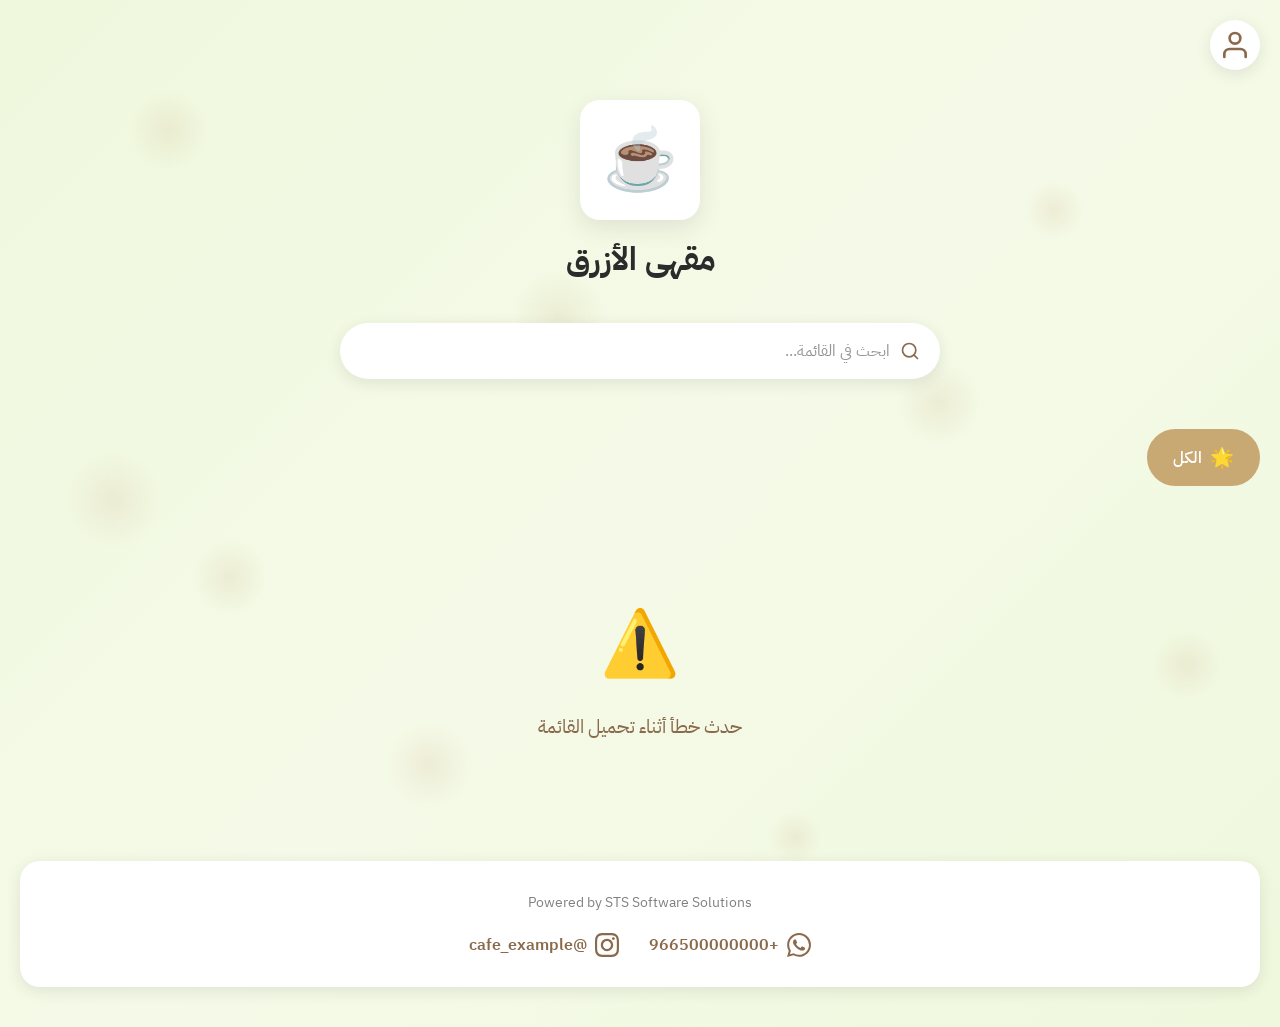
==== index.html @ 60ab14a8 "Add complete Cafe Menu System with admin panel Features: - Customer-facing menu page with search and" ====
<!DOCTYPE html>
<html lang="ar" dir="rtl">
<head>
    <meta charset="UTF-8">
    <meta name="viewport" content="width=device-width, initial-scale=1.0">
    <title>قائمة المقهى</title>

    <!-- Google Fonts - IBM Plex Sans Arabic -->
    <link rel="preconnect" href="https://fonts.googleapis.com">
    <link rel="preconnect" href="https://fonts.gstatic.com" crossorigin>
    <link href="https://fonts.googleapis.com/css2?family=IBM+Plex+Sans+Arabic:wght@300;400;600;700&display=swap" rel="stylesheet">

    <!-- Styles -->
    <link rel="stylesheet" href="css/style.css">
</head>
<body>
    <!-- Floating Particles Background -->
    <div class="particles">
        <div class="particle"></div>
        <div class="particle"></div>
        <div class="particle"></div>
        <div class="particle"></div>
        <div class="particle"></div>
        <div class="particle"></div>
        <div class="particle"></div>
        <div class="particle"></div>
        <div class="particle"></div>
        <div class="particle"></div>
    </div>

    <!-- Profile Icon (Top Right) -->
    <a href="admin-login.html" class="profile-icon" title="تسجيل الدخول">
        <svg xmlns="http://www.w3.org/2000/svg" width="32" height="32" viewBox="0 0 24 24" fill="none" stroke="currentColor" stroke-width="2" stroke-linecap="round" stroke-linejoin="round">
            <path d="M20 21v-2a4 4 0 0 0-4-4H8a4 4 0 0 0-4 4v2"></path>
            <circle cx="12" cy="7" r="4"></circle>
        </svg>
    </a>

    <!-- Main Container -->
    <div class="container">
        <!-- Logo -->
        <div class="logo-container">
            <div class="logo" id="cafe-logo">
                <span class="logo-placeholder">☕</span>
            </div>
            <h1 class="cafe-name" id="cafe-name">مقهى الأزرق</h1>
        </div>

        <!-- Search Bar -->
        <div class="search-container">
            <input type="text" id="search-input" class="search-input" placeholder="ابحث في القائمة...">
            <svg class="search-icon" xmlns="http://www.w3.org/2000/svg" width="20" height="20" viewBox="0 0 24 24" fill="none" stroke="currentColor" stroke-width="2" stroke-linecap="round" stroke-linejoin="round">
                <circle cx="11" cy="11" r="8"></circle>
                <path d="m21 21-4.35-4.35"></path>
            </svg>
        </div>

        <!-- Category Tabs -->
        <div class="category-tabs" id="category-tabs">
            <button class="category-tab active" data-category="all">
                <span class="tab-icon">🌟</span>
                <span class="tab-name">الكل</span>
            </button>
            <!-- Dynamic categories will be loaded here -->
        </div>

        <!-- Items Grid -->
        <div class="items-grid" id="items-grid">
            <!-- Loading state -->
            <div class="loading">جاري التحميل...</div>
        </div>

        <!-- Footer -->
        <footer class="footer">
            <div class="footer-content">
                <p class="powered-by">Powered by STS Software Solutions</p>
                <div class="social-links">
                    <a href="#" class="social-link" id="whatsapp-link" target="_blank">
                        <svg xmlns="http://www.w3.org/2000/svg" width="24" height="24" viewBox="0 0 24 24" fill="currentColor">
                            <path d="M17.472 14.382c-.297-.149-1.758-.867-2.03-.967-.273-.099-.471-.148-.67.15-.197.297-.767.966-.94 1.164-.173.199-.347.223-.644.075-.297-.15-1.255-.463-2.39-1.475-.883-.788-1.48-1.761-1.653-2.059-.173-.297-.018-.458.13-.606.134-.133.298-.347.446-.52.149-.174.198-.298.298-.497.099-.198.05-.371-.025-.52-.075-.149-.669-1.612-.916-2.207-.242-.579-.487-.5-.669-.51-.173-.008-.371-.01-.57-.01-.198 0-.52.074-.792.372-.272.297-1.04 1.016-1.04 2.479 0 1.462 1.065 2.875 1.213 3.074.149.198 2.096 3.2 5.077 4.487.709.306 1.262.489 1.694.625.712.227 1.36.195 1.871.118.571-.085 1.758-.719 2.006-1.413.248-.694.248-1.289.173-1.413-.074-.124-.272-.198-.57-.347m-5.421 7.403h-.004a9.87 9.87 0 01-5.031-1.378l-.361-.214-3.741.982.998-3.648-.235-.374a9.86 9.86 0 01-1.51-5.26c.001-5.45 4.436-9.884 9.888-9.884 2.64 0 5.122 1.03 6.988 2.898a9.825 9.825 0 012.893 6.994c-.003 5.45-4.437 9.884-9.885 9.884m8.413-18.297A11.815 11.815 0 0012.05 0C5.495 0 .16 5.335.157 11.892c0 2.096.547 4.142 1.588 5.945L.057 24l6.305-1.654a11.882 11.882 0 005.683 1.448h.005c6.554 0 11.89-5.335 11.893-11.893a11.821 11.821 0 00-3.48-8.413Z"/>
                        </svg>
                        <span id="whatsapp-number">+966500000000</span>
                    </a>
                    <a href="#" class="social-link" id="instagram-link" target="_blank">
                        <svg xmlns="http://www.w3.org/2000/svg" width="24" height="24" viewBox="0 0 24 24" fill="currentColor">
                            <path d="M12 2.163c3.204 0 3.584.012 4.85.07 3.252.148 4.771 1.691 4.919 4.919.058 1.265.069 1.645.069 4.849 0 3.205-.012 3.584-.069 4.849-.149 3.225-1.664 4.771-4.919 4.919-1.266.058-1.644.07-4.85.07-3.204 0-3.584-.012-4.849-.07-3.26-.149-4.771-1.699-4.919-4.92-.058-1.265-.07-1.644-.07-4.849 0-3.204.013-3.583.07-4.849.149-3.227 1.664-4.771 4.919-4.919 1.266-.057 1.645-.069 4.849-.069zm0-2.163c-3.259 0-3.667.014-4.947.072-4.358.2-6.78 2.618-6.98 6.98-.059 1.281-.073 1.689-.073 4.948 0 3.259.014 3.668.072 4.948.2 4.358 2.618 6.78 6.98 6.98 1.281.058 1.689.072 4.948.072 3.259 0 3.668-.014 4.948-.072 4.354-.2 6.782-2.618 6.979-6.98.059-1.28.073-1.689.073-4.948 0-3.259-.014-3.667-.072-4.947-.196-4.354-2.617-6.78-6.979-6.98-1.281-.059-1.69-.073-4.949-.073zm0 5.838c-3.403 0-6.162 2.759-6.162 6.162s2.759 6.163 6.162 6.163 6.162-2.759 6.162-6.163c0-3.403-2.759-6.162-6.162-6.162zm0 10.162c-2.209 0-4-1.79-4-4 0-2.209 1.791-4 4-4s4 1.791 4 4c0 2.21-1.791 4-4 4zm6.406-11.845c-.796 0-1.441.645-1.441 1.44s.645 1.44 1.441 1.44c.795 0 1.439-.645 1.439-1.44s-.644-1.44-1.439-1.44z"/>
                        </svg>
                        <span id="instagram-handle">@cafe_example</span>
                    </a>
                </div>
            </div>
        </footer>
    </div>

    <!-- JavaScript -->
    <script src="js/menu.js"></script>
</body>
</html>
---- css/style.css ----
/* Cafe Menu System - Customer Menu Styles */

/* Root Variables - Color Palette */
:root {
    --bg-cream: #EFF8DD;
    --text-primary: #2B2B2B;
    --accent-mocha: #8A6A4B;
    --accent-gold: #C8A873;
    --white: #ffffff;
    --shadow: rgba(43, 43, 43, 0.1);
}

/* Reset & Base Styles */
* {
    margin: 0;
    padding: 0;
    box-sizing: border-box;
}

body {
    font-family: 'IBM Plex Sans Arabic', sans-serif;
    background: linear-gradient(135deg, #EFF8DD 0%, #F5FAE8 50%, #EFF8DD 100%);
    color: var(--text-primary);
    min-height: 100vh;
    direction: rtl;
    overflow-x: hidden;
    position: relative;
}

/* Floating Particles */
.particles {
    position: fixed;
    top: 0;
    left: 0;
    width: 100%;
    height: 100%;
    pointer-events: none;
    z-index: 1;
}

.particle {
    position: absolute;
    background: radial-gradient(circle, var(--accent-gold) 0%, transparent 70%);
    border-radius: 50%;
    opacity: 0.15;
    animation: float linear infinite;
}

.particle:nth-child(1) { width: 80px; height: 80px; top: 10%; left: 10%; animation-duration: 25s; }
.particle:nth-child(2) { width: 60px; height: 60px; top: 20%; left: 80%; animation-duration: 30s; animation-delay: -5s; }
.particle:nth-child(3) { width: 100px; height: 100px; top: 50%; left: 5%; animation-duration: 35s; animation-delay: -10s; }
.particle:nth-child(4) { width: 70px; height: 70px; top: 70%; left: 90%; animation-duration: 28s; animation-delay: -8s; }
.particle:nth-child(5) { width: 90px; height: 90px; top: 80%; left: 30%; animation-duration: 32s; animation-delay: -15s; }
.particle:nth-child(6) { width: 65px; height: 65px; top: 15%; left: 50%; animation-duration: 27s; animation-delay: -3s; }
.particle:nth-child(7) { width: 85px; height: 85px; top: 40%; left: 70%; animation-duration: 33s; animation-delay: -12s; }
.particle:nth-child(8) { width: 75px; height: 75px; top: 60%; left: 15%; animation-duration: 29s; animation-delay: -7s; }
.particle:nth-child(9) { width: 95px; height: 95px; top: 30%; left: 40%; animation-duration: 31s; animation-delay: -20s; }
.particle:nth-child(10) { width: 55px; height: 55px; top: 90%; left: 60%; animation-duration: 26s; animation-delay: -18s; }

@keyframes float {
    0% { transform: translateY(0) translateX(0) rotate(0deg); }
    33% { transform: translateY(-100px) translateX(50px) rotate(120deg); }
    66% { transform: translateY(-50px) translateX(-50px) rotate(240deg); }
    100% { transform: translateY(0) translateX(0) rotate(360deg); }
}

/* Profile Icon */
.profile-icon {
    position: fixed;
    top: 20px;
    right: 20px;
    width: 50px;
    height: 50px;
    background: var(--white);
    border-radius: 50%;
    display: flex;
    align-items: center;
    justify-content: center;
    color: var(--accent-mocha);
    box-shadow: 0 4px 15px var(--shadow);
    cursor: pointer;
    transition: all 0.3s ease;
    z-index: 100;
    text-decoration: none;
}

.profile-icon:hover {
    transform: scale(1.1);
    box-shadow: 0 6px 20px rgba(138, 106, 75, 0.3);
}

/* Container */
.container {
    max-width: 1400px;
    margin: 0 auto;
    padding: 100px 20px 40px;
    position: relative;
    z-index: 10;
}

/* Logo */
.logo-container {
    text-align: center;
    margin-bottom: 40px;
}

.logo {
    width: 120px;
    height: 120px;
    margin: 0 auto 15px;
    background: var(--white);
    border-radius: 20px;
    display: flex;
    align-items: center;
    justify-content: center;
    box-shadow: 0 8px 25px var(--shadow);
    overflow: hidden;
}

.logo img {
    width: 100%;
    height: 100%;
    object-fit: cover;
}

.logo-placeholder {
    font-size: 60px;
}

.cafe-name {
    font-size: 2rem;
    font-weight: 700;
    color: var(--text-primary);
    margin: 0;
}

/* Search Bar */
.search-container {
    max-width: 600px;
    margin: 0 auto 40px;
    position: relative;
}

.search-input {
    width: 100%;
    padding: 16px 50px 16px 20px;
    border: none;
    border-radius: 50px;
    background: var(--white);
    backdrop-filter: blur(10px);
    box-shadow: 0 4px 15px var(--shadow);
    font-family: 'IBM Plex Sans Arabic', sans-serif;
    font-size: 1rem;
    color: var(--text-primary);
    transition: all 0.3s ease;
}

.search-input:focus {
    outline: none;
    box-shadow: 0 6px 20px rgba(138, 106, 75, 0.2);
}

.search-input::placeholder {
    color: rgba(43, 43, 43, 0.5);
}

.search-icon {
    position: absolute;
    right: 20px;
    top: 50%;
    transform: translateY(-50%);
    color: var(--accent-mocha);
}

/* Category Tabs */
.category-tabs {
    display: flex;
    gap: 12px;
    margin-bottom: 40px;
    overflow-x: auto;
    padding: 10px 0;
    scrollbar-width: thin;
    scrollbar-color: var(--accent-gold) transparent;
}

.category-tabs::-webkit-scrollbar {
    height: 6px;
}

.category-tabs::-webkit-scrollbar-track {
    background: transparent;
}

.category-tabs::-webkit-scrollbar-thumb {
    background: var(--accent-gold);
    border-radius: 3px;
}

.category-tab {
    flex-shrink: 0;
    display: flex;
    align-items: center;
    gap: 8px;
    padding: 12px 24px;
    border: 2px solid transparent;
    border-radius: 50px;
    background: var(--white);
    color: var(--text-primary);
    font-family: 'IBM Plex Sans Arabic', sans-serif;
    font-size: 1rem;
    font-weight: 600;
    cursor: pointer;
    transition: all 0.3s ease;
    white-space: nowrap;
}

.category-tab:hover {
    border-color: var(--accent-gold);
    transform: translateY(-2px);
}

.category-tab.active {
    background: var(--accent-gold);
    color: var(--white);
    border-color: var(--accent-gold);
}

.tab-icon {
    font-size: 1.2rem;
}

/* Items Grid */
.items-grid {
    display: grid;
    grid-template-columns: repeat(auto-fill, minmax(280px, 1fr));
    gap: 30px;
    margin-bottom: 60px;
}

/* Responsive Grid */
@media (max-width: 640px) {
    .items-grid {
        grid-template-columns: repeat(2, 1fr);
        gap: 15px;
    }
}

@media (min-width: 641px) and (max-width: 1024px) {
    .items-grid {
        grid-template-columns: repeat(2, 1fr);
    }
}

@media (min-width: 1025px) {
    .items-grid {
        grid-template-columns: repeat(4, 1fr);
    }
}

/* Item Card */
.item-card {
    background: var(--white);
    backdrop-filter: blur(10px);
    border-radius: 20px;
    overflow: hidden;
    box-shadow: 0 4px 15px var(--shadow);
    transition: all 0.3s ease;
    cursor: pointer;
}

.item-card:hover {
    transform: scale(1.05);
    box-shadow: 0 8px 25px rgba(138, 106, 75, 0.2);
}

.item-image {
    width: 100%;
    aspect-ratio: 1 / 1;
    overflow: hidden;
    background: linear-gradient(135deg, var(--bg-cream) 0%, var(--accent-gold) 100%);
    display: flex;
    align-items: center;
    justify-content: center;
}

.item-image img {
    width: 100%;
    height: 100%;
    object-fit: cover;
}

.item-placeholder {
    font-size: 4rem;
}

.item-content {
    padding: 20px;
}

.item-name {
    font-size: 1.1rem;
    font-weight: 700;
    color: var(--text-primary);
    margin-bottom: 8px;
}

.item-description {
    font-size: 0.9rem;
    color: rgba(43, 43, 43, 0.7);
    margin-bottom: 12px;
    line-height: 1.5;
    display: -webkit-box;
    -webkit-line-clamp: 2;
    -webkit-box-orient: vertical;
    overflow: hidden;
}

.item-price {
    font-size: 1.2rem;
    font-weight: 700;
    color: var(--accent-mocha);
}

/* Loading State */
.loading {
    grid-column: 1 / -1;
    text-align: center;
    padding: 60px 20px;
    font-size: 1.2rem;
    color: var(--accent-mocha);
}

/* Empty State */
.empty-state {
    grid-column: 1 / -1;
    text-align: center;
    padding: 60px 20px;
}

.empty-state-icon {
    font-size: 4rem;
    margin-bottom: 20px;
}

.empty-state-text {
    font-size: 1.2rem;
    color: var(--accent-mocha);
}

/* Footer */
.footer {
    background: var(--white);
    backdrop-filter: blur(10px);
    border-radius: 20px;
    padding: 30px;
    margin-top: 40px;
    box-shadow: 0 4px 15px var(--shadow);
}

.footer-content {
    text-align: center;
}

.powered-by {
    font-size: 0.9rem;
    color: rgba(43, 43, 43, 0.6);
    margin-bottom: 20px;
}

.social-links {
    display: flex;
    justify-content: center;
    gap: 30px;
    flex-wrap: wrap;
}

.social-link {
    display: flex;
    align-items: center;
    gap: 8px;
    color: var(--accent-mocha);
    text-decoration: none;
    font-weight: 600;
    transition: all 0.3s ease;
}

.social-link:hover {
    color: var(--accent-gold);
    transform: translateY(-2px);
}

.social-link svg {
    flex-shrink: 0;
}

/* Mobile Adjustments */
@media (max-width: 640px) {
    .container {
        padding: 80px 15px 20px;
    }

    .logo {
        width: 100px;
        height: 100px;
    }

    .logo-placeholder {
        font-size: 50px;
    }

    .cafe-name {
        font-size: 1.5rem;
    }

    .search-input {
        font-size: 0.9rem;
        padding: 14px 45px 14px 16px;
    }

    .category-tab {
        padding: 10px 18px;
        font-size: 0.9rem;
    }

    .item-name {
        font-size: 1rem;
    }

    .item-description {
        font-size: 0.85rem;
    }

    .item-price {
        font-size: 1.1rem;
    }

    .profile-icon {
        width: 45px;
        height: 45px;
        top: 15px;
        right: 15px;
    }

    .profile-icon svg {
        width: 28px;
        height: 28px;
    }
}
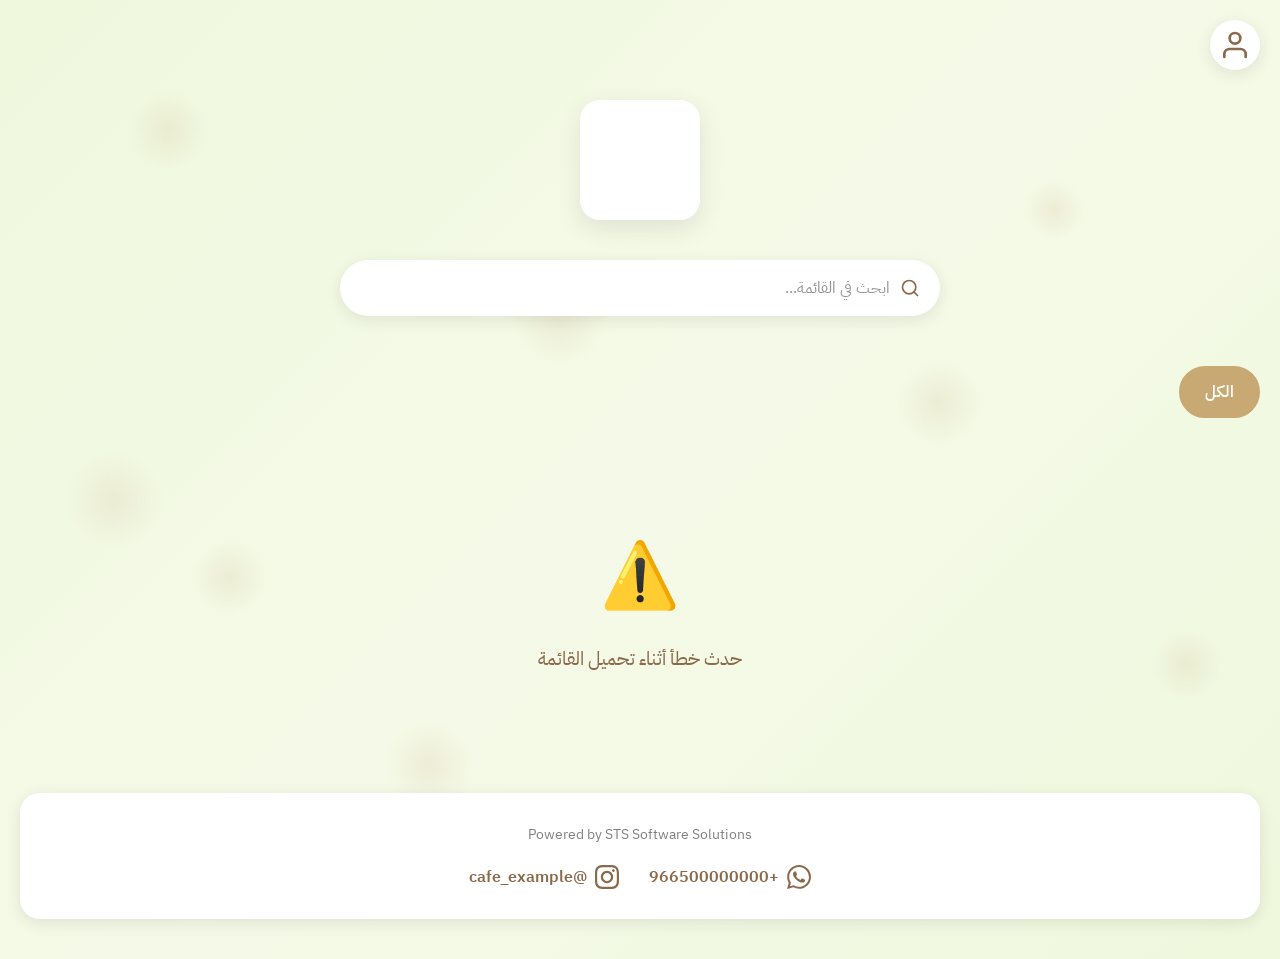
==== commit 59315625: "Update index.html" ====
--- a/index.html
+++ b/index.html
@@ -41,12 +41,12 @@
         <!-- Logo -->
         <div class="logo-container">
             <div class="logo" id="cafe-logo">
-                <span class="logo-placeholder">☕</span>
+                <span class="logo-placeholder"></span>
             </div>
-            <h1 class="cafe-name" id="cafe-name">مقهى الأزرق</h1>
+            <h1 class="cafe-name" id="cafe-name"></h1>
         </div>
 
-        <!-- Search Bar -->
+        <!-- Search Bar --> 
         <div class="search-container">
             <input type="text" id="search-input" class="search-input" placeholder="ابحث في القائمة...">
             <svg class="search-icon" xmlns="http://www.w3.org/2000/svg" width="20" height="20" viewBox="0 0 24 24" fill="none" stroke="currentColor" stroke-width="2" stroke-linecap="round" stroke-linejoin="round">
--- a/css/style.css
+++ b/css/style.css
@@ -175,25 +175,10 @@
 /* Category Tabs */
 .category-tabs {
     display: flex;
+    flex-wrap: wrap;
     gap: 12px;
     margin-bottom: 40px;
-    overflow-x: auto;
     padding: 10px 0;
-    scrollbar-width: thin;
-    scrollbar-color: var(--accent-gold) transparent;
-}
-
-.category-tabs::-webkit-scrollbar {
-    height: 6px;
-}
-
-.category-tabs::-webkit-scrollbar-track {
-    background: transparent;
-}
-
-.category-tabs::-webkit-scrollbar-thumb {
-    background: var(--accent-gold);
-    border-radius: 3px;
 }
 
 .category-tab {
@@ -226,7 +211,7 @@
 }
 
 .tab-icon {
-    font-size: 1.2rem;
+    display: none;
 }
 
 /* Items Grid */
